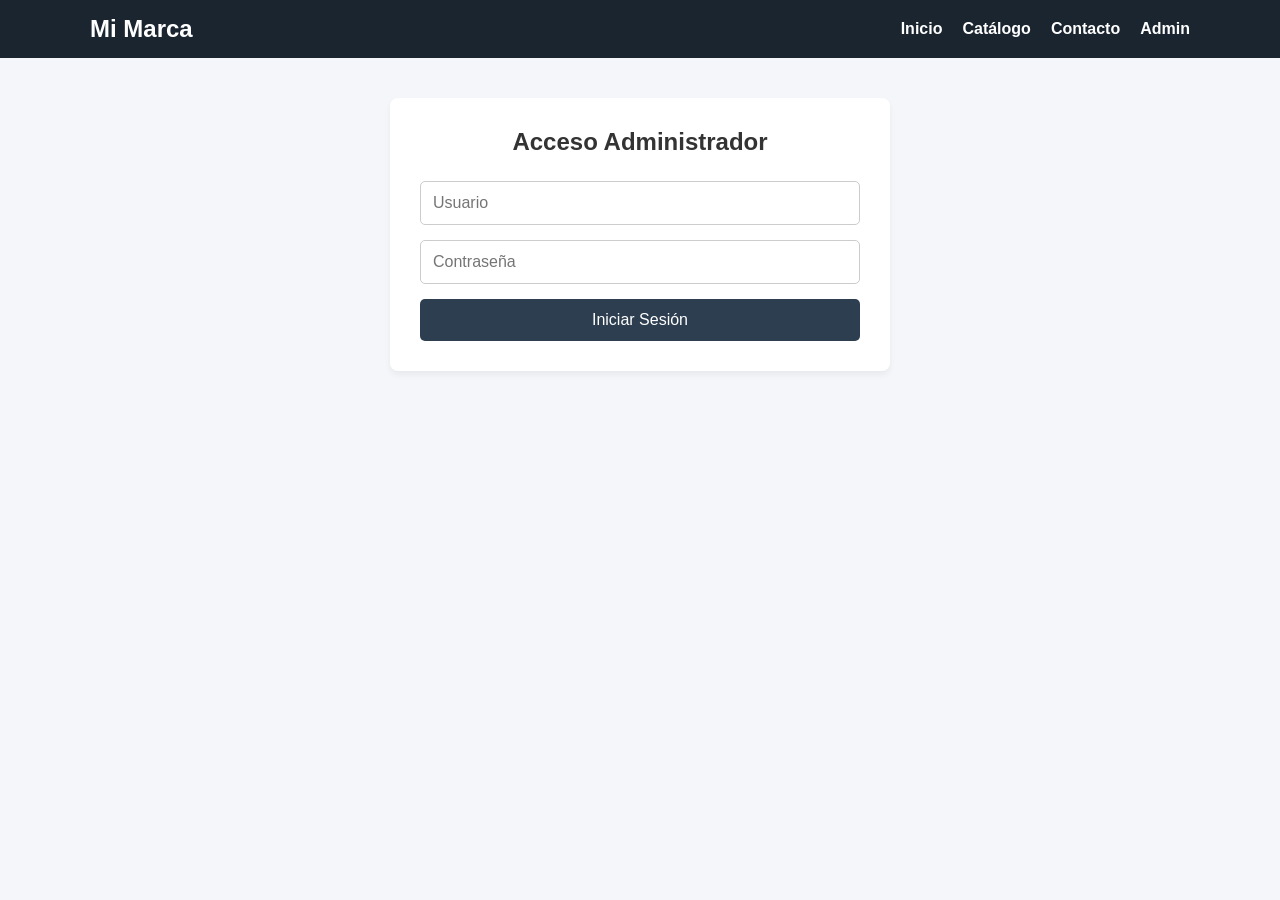
==== admin.html @ 45ed1dbb "init: crear repositorio y estructura base del proyecto" ====
<!DOCTYPE html>
<html lang="es">
<head>
  <meta charset="UTF-8">
  <meta name="viewport" content="width=device-width, initial-scale=1.0">
  <title>Panel Admin - Mi Emprendimiento</title>
  <link rel="stylesheet" href="css/styles.css">
</head>
<body>
  <header>
    <nav>
      <h1>Mi Marca</h1>
      <ul>
        <li><a href="index.html">Inicio</a></li>
        <li><a href="catalogo.html">Catálogo</a></li>
        <li><a href="contacto.html">Contacto</a></li>
        <li><a href="admin.html">Admin</a></li>
      </ul>
    </nav>
  </header>

  <main>
    <section>
      <form id="loginForm">
        <h2 style="text-align: center; margin-bottom: 10px;">Acceso Administrador</h2>
        <input type="text" id="usuario" placeholder="Usuario" required />
        <input type="password" id="password" placeholder="Contraseña" required />
        <button type="submit">Iniciar Sesión</button>
      </form>
    </section>
  </main>

  <script src="js/auth.js"></script>
  <script src="js/ia.js"></script>
</body>
</html>
---- css/styles.css ----
/* Estilos generales */
* {
  box-sizing: border-box;
  margin: 0;
  padding: 0;
  font-family: Arial, sans-serif;
}

body {
  background-color: #f4f6f9;
  color: #333;
  display: flex;
  flex-direction: column;
  min-height: 100vh;
}

/* Barra de Navegación */
header {
  background: #1a252f;
  color: white;
  padding: 15px 30px;
}

nav {
  display: flex;
  justify-content: space-between;
  align-items: center;
  max-width: 1100px;
  margin: 0 auto;
}

nav ul {
  display: flex;
  list-style: none;
  gap: 20px;
}

nav a {
  color: white;
  text-decoration: none;
  font-weight: bold;
  transition: color 0.3s;
}

nav a:hover {
  color: #1abc9c;
}

/* Contenido Principal */
main {
  flex: 1;
  max-width: 1100px;
  margin: 40px auto;
  padding: 0 20px;
  width: 100%;
}

.hero {
  text-align: center;
  padding: 50px 20px;
  background: white;
  border-radius: 8px;
  box-shadow: 0 4px 6px rgba(0,0,0,0.05);
}

.hero h2 {
  font-size: 2.2rem;
  margin-bottom: 15px;
  color: #2c3e50;
}

.hero p {
  font-size: 1.1rem;
  color: #7f8c8d;
  margin-bottom: 25px;
}

.btn {
  display: inline-block;
  background: #1abc9c;
  color: white;
  padding: 12px 25px;
  border-radius: 5px;
  text-decoration: none;
  font-weight: bold;
}

.btn:hover {
  background: #16a085;
}

form {
  background: white;
  padding: 30px;
  border-radius: 8px;
  box-shadow: 0 4px 6px rgba(0,0,0,0.05);
  display: flex;
  flex-direction: column;
  gap: 15px;
  max-width: 500px;
  margin: 0 auto;
}

form input, form textarea {
  padding: 12px;
  border: 1px solid #ccc;
  border-radius: 5px;
  font-size: 1rem;
}

form button {
  background: #2c3e50;
  color: white;
  border: none;
  padding: 12px;
  border-radius: 5px;
  font-size: 1rem;
  cursor: pointer;
}

form button:hover {
  background: #34495e;
}

/* Chatbot Flotante de IA */
#chatbot-container {
  position: fixed;
  bottom: 20px;
  right: 20px;
  width: 300px;
  background: white;
  border: 1px solid #bdc3c7;
  border-radius: 10px;
  box-shadow: 0 5px 15px rgba(0,0,0,0.15);
  display: flex;
  flex-direction: column;
  overflow: hidden;
}

#chatbot-container h3 {
  background: #2c3e50;
  color: white;
  padding: 10px;
  font-size: 1rem;
  text-align: center;
}

#chat-logs {
  height: 150px;
  overflow-y: auto;
  padding: 10px;
  font-size: 0.9rem;
  display: flex;
  flex-direction: column;
  gap: 8px;
  background: #fafafa;
}

.chat-input-group {
  display: flex;
  border-top: 1px solid #ddd;
}

.chat-input-group input {
  flex: 1;
  padding: 8px;
  border: none;
  outline: none;
  font-size: 0.9rem;
}

.chat-input-group button {
  background: #1abc9c;
  color: white;
  border: none;
  padding: 8px 12px;
  cursor: pointer;
}

/* Diseño Responsive para celulares */
@media (max-width: 768px) {
  nav {
    flex-direction: column;
    gap: 15px;
  }
  
  nav ul {
    gap: 10px;
  }
}
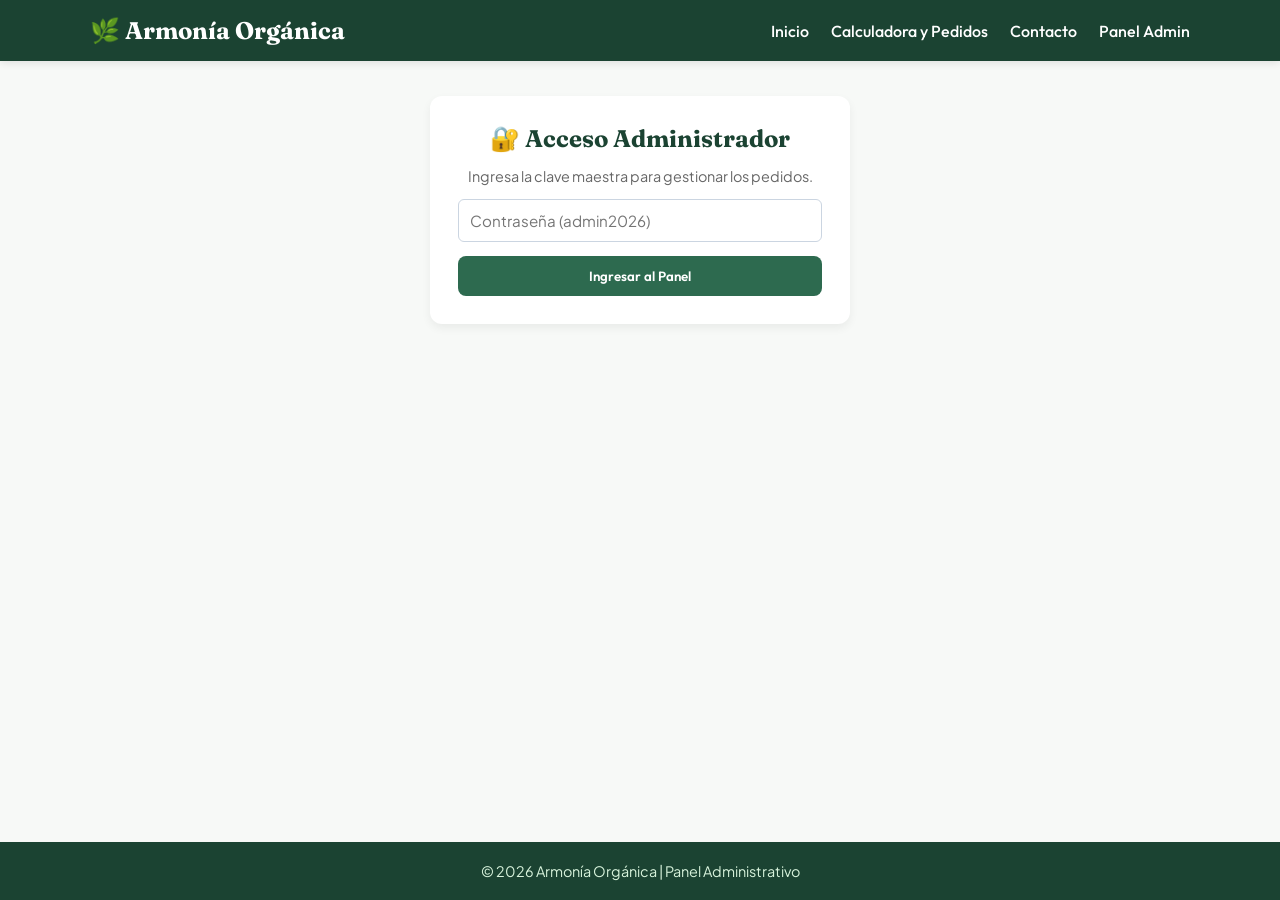
==== commit 45b8b5cb: "feat: actualizar proyecto completo Armonia Organica" ====
--- a/admin.html
+++ b/admin.html
@@ -3,34 +3,75 @@
 <head>
   <meta charset="UTF-8">
   <meta name="viewport" content="width=device-width, initial-scale=1.0">
-  <title>Panel Admin - Mi Emprendimiento</title>
+  <title>Panel Admin - Armonía Orgánica</title>
   <link rel="stylesheet" href="css/styles.css">
 </head>
 <body>
   <header>
     <nav>
-      <h1>Mi Marca</h1>
+      <h1>🌿 Armonía Orgánica</h1>
       <ul>
         <li><a href="index.html">Inicio</a></li>
-        <li><a href="catalogo.html">Catálogo</a></li>
+        <li><a href="catalogo.html">Calculadora y Pedidos</a></li>
         <li><a href="contacto.html">Contacto</a></li>
-        <li><a href="admin.html">Admin</a></li>
+        <li><a href="admin.html">Panel Admin</a></li>
       </ul>
     </nav>
   </header>
 
   <main>
-    <section>
+    <!-- Vista de Login -->
+    <section id="login-section" style="max-width: 420px; margin: 0 auto;">
       <form id="loginForm">
-        <h2 style="text-align: center; margin-bottom: 10px;">Acceso Administrador</h2>
-        <input type="text" id="usuario" placeholder="Usuario" required />
-        <input type="password" id="password" placeholder="Contraseña" required />
-        <button type="submit">Iniciar Sesión</button>
+        <h2 style="text-align: center; color: #1b4332;">🔐 Acceso Administrador</h2>
+        <p style="text-align: center; font-size: 0.9rem; color: #666;">Ingresa la clave maestra para gestionar los pedidos.</p>
+        <input type="password" id="admin-pass" placeholder="Contraseña (admin2026)" required>
+        <button type="submit" class="btn">Ingresar al Panel</button>
       </form>
+    </section>
+
+    <!-- Vista Dashboard Admin -->
+    <section id="dashboard-section" style="display: none;">
+      <div style="display: flex; justify-content: space-between; align-items: center; margin-bottom: 20px;">
+        <h2>📊 Gestión de Pedidos y Ventas</h2>
+        <button onclick="cerrarSesionAdmin()" class="btn" style="background: #b91c1c;">Cerrar Sesión</button>
+      </div>
+
+      <div class="grid-2" style="margin-bottom: 25px;">
+        <div class="card">
+          <h3>Total Kilos Vendidos</h3>
+          <p id="stat-kilos" style="font-size: 2rem; font-weight: bold; color: #2d6a4f;">0 kg</p>
+        </div>
+        <div class="card">
+          <h3>Ingresos Totales</h3>
+          <p id="stat-ingresos" style="font-size: 2rem; font-weight: bold; color: #1b4332;">$0 COP</p>
+        </div>
+      </div>
+
+      <div style="overflow-x: auto;">
+        <table>
+          <thead>
+            <tr>
+              <th>Cliente</th>
+              <th>Teléfono</th>
+              <th>Dirección</th>
+              <th>Kilos</th>
+              <th>Total</th>
+              <th>Pago</th>
+              <th>Estado</th>
+              <th>Acción</th>
+            </tr>
+          </thead>
+          <tbody id="tabla-pedidos"></tbody>
+        </table>
+      </div>
     </section>
   </main>
 
+  <footer>
+    <p>© 2026 Armonía Orgánica | Panel Administrativo</p>
+  </footer>
+
   <script src="js/auth.js"></script>
-  <script src="js/ia.js"></script>
 </body>
 </html>
--- a/css/styles.css
+++ b/css/styles.css
@@ -1,24 +1,42 @@
-/* Estilos generales */
+@import url('https://fonts.googleapis.com/css2?family=Fraunces:opsz,wght@9..144,600;700&family=Outfit:wght@500;600&family=Plus+Jakarta+Sans:wght@400;500;600&display=swap');
+
+:root {
+  --verde-oscuro: #1b4332;
+  --verde-medio: #2d6a4f;
+  --verde-claro: #52b788;
+  --crema-fondo: #f7f9f7;
+  --blanco: #ffffff;
+  --texto: #1e2923;
+}
+
 * {
   box-sizing: border-box;
   margin: 0;
   padding: 0;
-  font-family: Arial, sans-serif;
 }
 
 body {
-  background-color: #f4f6f9;
-  color: #333;
+  font-family: 'Plus Jakarta Sans', sans-serif;
+  background-color: var(--crema-fondo);
+  color: var(--texto);
   display: flex;
   flex-direction: column;
   min-height: 100vh;
 }
 
-/* Barra de Navegación */
+h1, h2 {
+  font-family: 'Fraunces', serif;
+}
+
+h3, nav a, button {
+  font-family: 'Outfit', sans-serif;
+}
+
 header {
-  background: #1a252f;
-  color: white;
-  padding: 15px 30px;
+  background: var(--verde-oscuro);
+  color: var(--blanco);
+  padding: 16px 30px;
+  box-shadow: 0 2px 8px rgba(0,0,0,0.1);
 }
 
 nav {
@@ -32,159 +50,187 @@
 nav ul {
   display: flex;
   list-style: none;
-  gap: 20px;
+  gap: 22px;
 }
 
 nav a {
-  color: white;
+  color: var(--blanco);
   text-decoration: none;
-  font-weight: bold;
+  font-weight: 500;
   transition: color 0.3s;
 }
 
 nav a:hover {
-  color: #1abc9c;
-}
-
-/* Contenido Principal */
+  color: #95d5b2;
+}
+
 main {
   flex: 1;
   max-width: 1100px;
-  margin: 40px auto;
+  margin: 35px auto;
   padding: 0 20px;
   width: 100%;
 }
 
 .hero {
   text-align: center;
-  padding: 50px 20px;
-  background: white;
-  border-radius: 8px;
-  box-shadow: 0 4px 6px rgba(0,0,0,0.05);
+  padding: 45px 25px;
+  background: var(--blanco);
+  border-radius: 12px;
+  border-top: 5px solid var(--verde-medio);
+  box-shadow: 0 4px 12px rgba(27, 67, 50, 0.08);
+  margin-bottom: 30px;
 }
 
 .hero h2 {
   font-size: 2.2rem;
-  margin-bottom: 15px;
-  color: #2c3e50;
+  color: var(--verde-oscuro);
+  margin-bottom: 12px;
 }
 
 .hero p {
-  font-size: 1.1rem;
-  color: #7f8c8d;
-  margin-bottom: 25px;
+  font-size: 1.05rem;
+  color: #4a5d52;
+  margin-bottom: 22px;
 }
 
 .btn {
   display: inline-block;
-  background: #1abc9c;
-  color: white;
-  padding: 12px 25px;
-  border-radius: 5px;
+  background: var(--verde-medio);
+  color: var(--blanco);
+  padding: 12px 26px;
+  border-radius: 8px;
   text-decoration: none;
-  font-weight: bold;
+  font-weight: 600;
+  border: none;
+  cursor: pointer;
+  transition: background 0.3s;
 }
 
 .btn:hover {
-  background: #16a085;
-}
-
-form {
-  background: white;
-  padding: 30px;
-  border-radius: 8px;
-  box-shadow: 0 4px 6px rgba(0,0,0,0.05);
+  background: var(--verde-oscuro);
+}
+
+.grid-2 {
+  display: grid;
+  grid-template-columns: repeat(auto-fit, minmax(300px, 1fr));
+  gap: 25px;
+  margin-top: 20px;
+}
+
+.card {
+  background: var(--blanco);
+  padding: 25px;
+  border-radius: 12px;
+  box-shadow: 0 4px 10px rgba(0,0,0,0.06);
+  border-left: 4px solid var(--verde-claro);
+}
+
+.card h3 {
+  color: var(--verde-oscuro);
+  margin-bottom: 12px;
+}
+
+form, .form-box {
+  background: var(--blanco);
+  padding: 28px;
+  border-radius: 12px;
+  box-shadow: 0 4px 10px rgba(0,0,0,0.06);
   display: flex;
   flex-direction: column;
-  gap: 15px;
-  max-width: 500px;
-  margin: 0 auto;
-}
-
-form input, form textarea {
-  padding: 12px;
-  border: 1px solid #ccc;
-  border-radius: 5px;
-  font-size: 1rem;
-}
-
-form button {
-  background: #2c3e50;
-  color: white;
-  border: none;
-  padding: 12px;
-  border-radius: 5px;
-  font-size: 1rem;
-  cursor: pointer;
-}
-
-form button:hover {
-  background: #34495e;
-}
-
-/* Chatbot Flotante de IA */
+  gap: 14px;
+}
+
+input, select, textarea {
+  padding: 11px;
+  border: 1px solid #cbd5e1;
+  border-radius: 6px;
+  font-size: 0.95rem;
+  font-family: 'Plus Jakarta Sans', sans-serif;
+}
+
+table {
+  width: 100%;
+  border-collapse: collapse;
+  background: var(--blanco);
+  border-radius: 10px;
+  overflow: hidden;
+  margin-top: 20px;
+}
+
+th, td {
+  padding: 12px 15px;
+  text-align: left;
+  border-bottom: 1px solid #e2e8f0;
+}
+
+th {
+  background: var(--verde-oscuro);
+  color: var(--blanco);
+}
+
 #chatbot-container {
   position: fixed;
   bottom: 20px;
   right: 20px;
-  width: 300px;
-  background: white;
-  border: 1px solid #bdc3c7;
-  border-radius: 10px;
-  box-shadow: 0 5px 15px rgba(0,0,0,0.15);
-  display: flex;
-  flex-direction: column;
+  width: 310px;
+  background: var(--blanco);
+  border: 1px solid #b7e4c7;
+  border-radius: 12px;
+  box-shadow: 0 6px 20px rgba(0,0,0,0.15);
   overflow: hidden;
+  z-index: 1000;
 }
 
 #chatbot-container h3 {
-  background: #2c3e50;
-  color: white;
-  padding: 10px;
-  font-size: 1rem;
+  background: var(--verde-oscuro);
+  color: var(--blanco);
+  padding: 11px;
+  font-size: 0.95rem;
   text-align: center;
 }
 
 #chat-logs {
-  height: 150px;
+  height: 165px;
   overflow-y: auto;
-  padding: 10px;
-  font-size: 0.9rem;
+  padding: 12px;
+  font-size: 0.88rem;
   display: flex;
   flex-direction: column;
   gap: 8px;
-  background: #fafafa;
+  background: #f8faf9;
 }
 
 .chat-input-group {
   display: flex;
-  border-top: 1px solid #ddd;
+  border-top: 1px solid #e2e8f0;
 }
 
 .chat-input-group input {
   flex: 1;
-  padding: 8px;
   border: none;
   outline: none;
+  border-radius: 0;
+}
+
+.chat-input-group button {
+  background: var(--verde-medio);
+  color: var(--blanco);
+  border: none;
+  padding: 0 15px;
+  cursor: pointer;
+}
+
+footer {
+  background: var(--verde-oscuro);
+  color: #d8f3dc;
+  text-align: center;
+  padding: 20px;
+  margin-top: 40px;
   font-size: 0.9rem;
 }
 
-.chat-input-group button {
-  background: #1abc9c;
-  color: white;
-  border: none;
-  padding: 8px 12px;
-  cursor: pointer;
-}
-
-/* Diseño Responsive para celulares */
 @media (max-width: 768px) {
-  nav {
-    flex-direction: column;
-    gap: 15px;
-  }
-  
-  nav ul {
-    gap: 10px;
-  }
+  nav { flex-direction: column; gap: 12px; }
+  nav ul { flex-wrap: wrap; justify-content: center; }
 }
